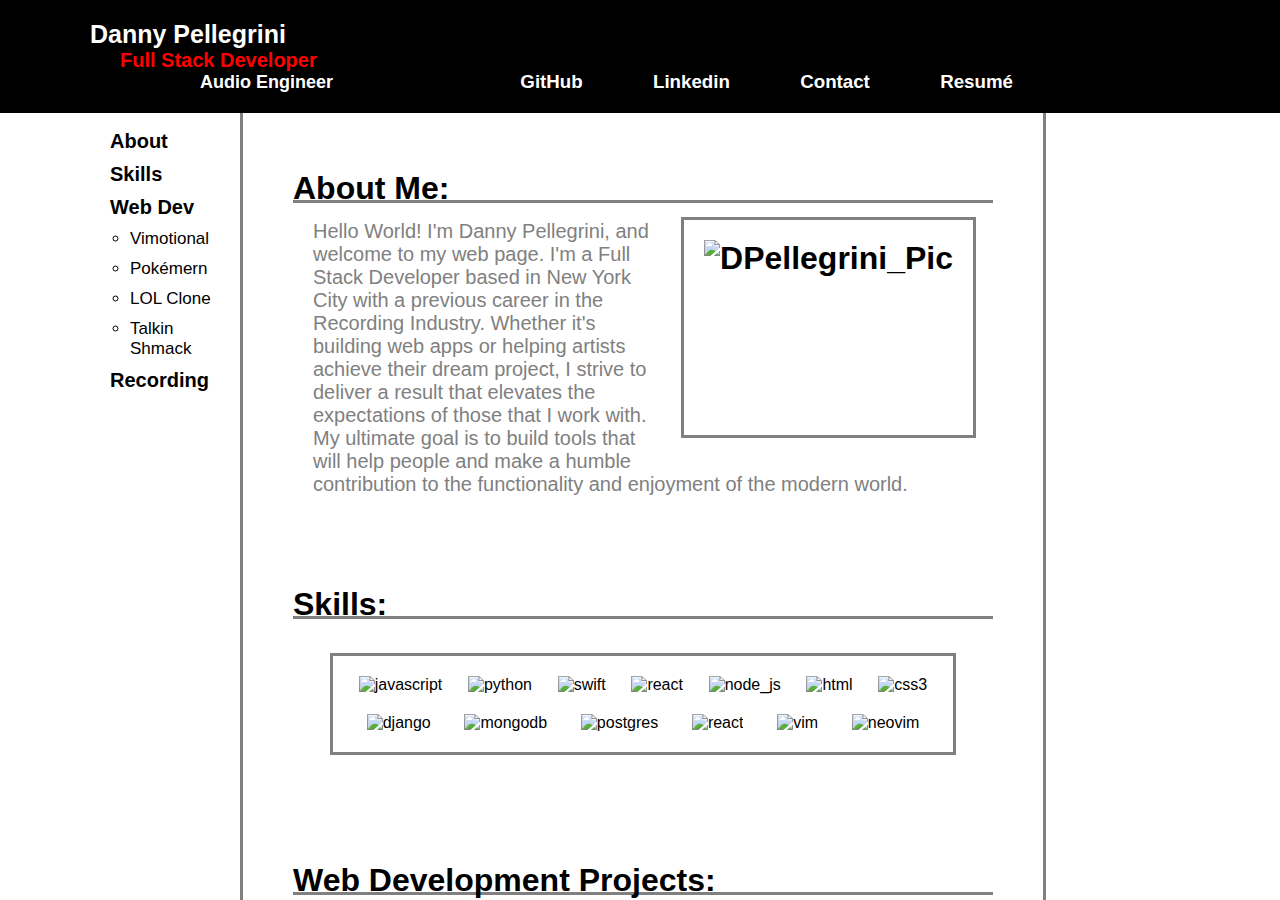
==== lib/index.html @ faf6000f "Changed Sub Sub title to Audio Engineer" ====
<!DOCTYPE html>
<html>
  <head>
    <meta charset="utf-8">
    <title>Danny Pellegrini</title>
    <link rel="stylesheet" href="styles.css">
    <script src="script.js"></script>
  </head>
  <body>
    <header>
      <div id="header-container">
        <div id="header-title">
          <div id="header-title-text-container">
            <h1 id="header-title-name">Danny Pellegrini</h1>
            <h2 id="header-subtitle">Full Stack Developer<h2>
            <h2 id="header-sub-subtitle">Audio Engineer</h2>
          </div>
        </div>
        <div id="header-links">
          <a class="header-link" href="https://github.com/dmpellegrini" target="_blank">
            <h3>GitHub</h3>
          </a>
          <a class="header-link" href="https://www.linkedin.com/in/danny-pellegrini/" target="_blank">
            <h3>Linkedin</h3>
          </a>
          <a class="header-link" href="mailto:danny.m.pellegrini@gmail.com" target="_blank" rel="noopener noreferrer">
            <h3>Contact</h3>
          </a>
          <a class="header-link" href="assets/DPellegrini_Resume.pdf" download="DPellegrini_Resume">
            <h3>Resumé</h3>
          </a>
        </div>
      </div>
    </header>
      <nav>
        <ul id="nav-list">
          <a href="/index.html#bio-title">
            <li class="nav-list-item">About</li>
          </a>
          <a href="/index.html#skills-title">
            <li class="nav-list-item">Skills</li>
          </a>
          <li class="nav-list-item">
            <a href="/index.html#projects-title">
              Web Dev
            </a>
            <ul id="project-list">
              <a href="/index.html#vimotional">
                <li class="project-list-item">Vimotional</li>
              </a>
              <a href="/index.html#pokemern">
                <li class="project-list-item">Pokémern</li>
              </a>
              <a href="/index.html#lol">
                <li class="project-list-item">LOL Clone</li>
              </a>
              <a href="/index.html#talkin_shmack">
                <li class="project-list-item">Talkin Shmack</li>
              </a>
            </ul>
          </li>
          <a href="/index.html#audio-credits-container">
            <li class="nav-list-item">Recording</li>
          </a>
        </ul>
      </nav>
      <nav id="nav-alt">
          <a class="nav-alt-link" href="/index.html#bio-container">
            <h2 class="nav-alt-title">About</h2>
          </a>
          <a class="nav-alt-link" href="/index.html#skills-container">
            <h2 class="nav-alt-title">Skills</h2>
          </a>
          <a class="nav-alt-link" href="/index.html#projects-container">
            <h2 class="nav-alt-title">Web Dev</h2>
          </a>
          <a class="nav-alt-link" href="/index.html#audio-credits-container">
            <h2 class="nav-alt-title">Recording</h2>
          </a>
      </nav>
      <article>
        <div class="article-container" id="bio-container"> 
          <h1 class="article-title" id="bio-title">About Me:<h1>
          <img id="bio-image" src="../assets/DPellegrini_Pic.jpg" alt="DPellegrini_Pic">
          <p id="bio-text">
            Hello World! I'm Danny Pellegrini, and welcome to my web page.
            I'm a Full Stack Developer based in New York City with a previous
            career in the Recording Industry. Whether it's building web apps
            or helping artists achieve their dream project, I strive to
            deliver a result that elevates the expectations of those that I
            work with. My ultimate goal is to build tools that will help people and 
            make a humble contribution to the functionality and enjoyment 
            of the modern world.
          </p>  

        </div>
        <div class="article-container" id="skills-container">
          <h1 class="article-title" id="skills-title">Skills:</h1>
          <div id="skills-image-container">
            <a href="https://262.ecma-international.org/13.0/" target="_blank">
              <img class="skills-image" src="../assets/skills/javascript.png" alt="javascript">
            </a>
            <a href="https://python.org" target="_blank">
              <img class="skills-image" src="../assets/skills/python.png" alt="python">
            </a>
            <a href="https://www.swift.org/documentation/" target="_blank">
              <img class="skills-image" src="../assets/skills/swift.png" alt="swift">
            </a>
            <a href="https://reactjs.org/" target="_blank">
              <img class="skills-image" src="../assets/skills/react.png" alt="react">
            </a>
            <a href="https://nodejs.org/en/" target="_blank">
              <img class="skills-image" src="../assets/skills/node_js.png" alt="node_js">
            </a>
            <a href="https://html.spec.whatwg.org/multipage/" target="_blank">
              <img class="skills-image" src="../assets/skills/html.png" alt="html">
            </a>
            <a href="https://www.w3.org/Style/CSS/" target="_blank">
              <img class="skills-image" src="../assets/skills/css3.png" alt="css3">
            </a>
            <a href="https://www.djangoproject.com/" target="_blank">
              <img class="skills-image" src="../assets/skills/django.png" alt="django">
            </a>
            <a href="https://www.mongodb.com/home" target="_blank">
              <img class="skills-image" src="../assets/skills/mongodb.png" alt="mongodb">
            </a>
            <a href="https://www.postgresql.org/" target="_blank">
              <img class="skills-image" src="../assets/skills/postgres.png" alt="postgres">
            </a>
            <a href="https://expressjs.com/" target="_blank">
              <img class="skills-image" src="../assets/skills/express.png" alt="react">
            </a>
            <a href="https://www.vim.org/docs.php" target="_blank">
              <img class="skills-image" src="../assets/skills/vim.png" alt="vim">
            </a>
            <a href="https://neovim.io/doc/" target="_blank">
              <img class="skills-image" src="../assets/skills/neovim.png" alt="neovim">
            </a>
          </div>
        </div>
        <div class="article-container" id="projects-container">
          <h1 class="article-title" id="projects-title">Web Development Projects:</h1>
          <div class="project-container">
            <div class="project-title-container">
              <h3 class="project-title" id="vimotional">Vimotional</h3>
              <a href="https://github.com/dmpellegrini/vimotional" target="_blank">
                <img class="project-tech-image project-git-hub" src="../assets/social_media/git_hub.png" alt="git hub">
              </a>
              <img class="project-tech-image" src="../assets/skills/javascript.png" alt="javascript">
              <img class="project-tech-image" src="../assets/skills/html.png" alt="html">
              <img class="project-tech-image" src="../assets/skills/css3.png" alt="html">
            </div>
            <p class="project-about">
              When I first started bootcamp at General Assembly, my instructor 
              inspired me to learn VIM. The learning curve was           
              steep, so I designed a fun and simple game called "Vimotional" that would help 
              me get the VIM motions under my fingers.  
              The project was coded entirely with html css and vanilla javascript.
              Click <a href="https://github.com/dmpellegrini/vimotional">here</a> to check out the code on github. And simply click
              on the project below to visit the website.
            </p>
            <a class="project-image-container" href="https://vimotional.netlify.app/" target="_blank">
              <img class="projects-image" id="vimotional-image" src="../assets/projects/vimotional.png" alt="vimotional">
            </a>
          </div>
          <div class="project-container">
            <div class="project-title-container">
              <h3 class="project-title" id="pokemern">Pokémern</h3>
              <a href="https://github.com/dmpellegrini/pokemon-react" target="_blank">
                <img class="project-tech-image project-git-hub" src="../assets/social_media/git_hub.png" alt="git hub">
              </a>
              <img class="project-tech-image" src="../assets/skills/mongodb.png" alt="html">
              <img class="project-tech-image" src="../assets/skills/express.png" alt="html">
              <img class="project-tech-image" src="../assets/skills/react.png" alt="html">
              <img class="project-tech-image" src="../assets/skills/node_js.png" alt="html">
            </div>
            <p class="project-about">
              As a long time fan of the Pokémon series growing up, I took the opportunity to utilize data from 
              the robust <a href="https://pokeapi.co/">Pokéapi</a> restfull API. The API is a plethora of information
              but was overbuilt for the purposes of the app I was trying to create. So I cherry picked the data I needed
              from the disparate endpoints of the Pokéapi and seeded a custom Mongodb database.  Then I built a custom API utilizing
              express to feed my front end app with the relevent data it needed. Finally with all the data in place, I utilized
              React in order to pull and display data from my custom Pokemon API.
              Click <a href="https://github.com/dmpellegrini/pokemon-react">here</a> to check out the code on github. And simply click
              on the project below to visit the website.
            </p>
            <a class="project-image-container" href="https://pokemern.netlify.app/" target="_blank">
              <img class="projects-image" id="pokemern-image" src="../assets/projects/pokemern.png" alt="pokemern">
            </a>
          </div>
          <div class="project-container">
            <div class="project-title-container">
              <h3 class="project-title" id="lol">League Of Legends Clone</h3>
              <a href="https://github.com/durlinlin/Legendary-Slayers-FE" target="_blank">
                <img class="project-tech-image project-git-hub" src="../assets/social_media/git_hub.png" alt="git hub">
              </a>
              <img class="project-tech-image" src="../assets/skills/mongodb.png" alt="html">
              <img class="project-tech-image" src="../assets/skills/express.png" alt="html">
              <img class="project-tech-image" src="../assets/skills/react.png" alt="html">
              <img class="project-tech-image" src="../assets/skills/node_js.png" alt="html">
            </div>
            <p class="project-about">
              For our my first group project at General Assembly, our team made a League Of Legends
              info site that closely mimicked the 
              <a href="https://www.leagueoflegends.com/en-us/">League Of Legends Official Website</a>.
              On this project, the backend was built not only to provide data, but also user authentication 
              and the ability for those users to update their own profiles.
              You can find the root endpoint of the project's back end API
              <a href="https://legendary-slayers-be-production.up.railway.app/">here</a> and it's documentation
              <a href="https://github.com/dmpellegrini/Legendary-Slayers-BE">here</a>. Click
              <a href="https://github.com/durlinlin/Legendary-Slayers-FE">here</a> to check out the code on
              github, or just click the project image below to check out the website.
            </p>
            <a class="project-image-container" href="https://legendsofleague.netlify.app/" target="_blank">
              <img class="projects-image" id="lol-image" src="../assets/projects/league_of_legends.png" alt="league_of_legends">
            </a>
          </div>
          <div class="project-container">
            <div class="project-title-container">
              <h3 class="project-title" id="talkin_shmack">Talkin Shmack</h3>
              <a href="https://github.com/SEI-Buffleheads/talkin-smack-fe" target="_blank">
                <img class="project-tech-image project-git-hub" src="../assets/social_media/git_hub.png" alt="git hub">
              </a>
              <img class="project-tech-image" src="../assets/skills/postgres.png" alt="html">
              <img class="project-tech-image" src="../assets/skills/django.png" alt="html">
              <img class="project-tech-image" src="../assets/skills/python.png" alt="html">
              <img class="project-tech-image" src="../assets/skills/react.png" alt="html">
              <img class="project-tech-image" src="../assets/skills/node_js.png" alt="html">
            </div>
            <p class="project-about">
              For my final group project for General Assembly, our team was asked to make a twitter inspired
              social media app. For this project, we utilized django, postgres and react in order to make 
              a functioning Twitter style website where people could Talk Shmack. The trickiest part of this
              build was implementing truely secure authentication in which no passwords were leaked.
              Click <a href="https://github.com/SEI-Buffleheads/talkin-smack-fe">here</a> 
              to check out the code on github, or just click the project image below to check out 
              the website.
            </p>
            <a class="project-image-container" href="https://genuine-marshmallow-56fd7d.netlify.app/home" target="_blank">
              <img class="projects-image" id="talkin-shmack-image" src="../assets/projects/talkin_shmack.png" alt="talkin_shmack">
            </a>
          </div>
        </div>
        <div class="article-container" id="audio-credits-container">
          <h1 class="article-title" id="audio-credits-title">Audio Engineering Credits:</h1>
          <div id="audio-image-container">
            <a href="https://open.spotify.com/album/32XQ51OITWIlkwB0esqbwd" target="_blank">
              <img class="album" src="assets/audio/Chace_Rice_Lambs_And_Lions.jpg" alt="Chase Rice, Lambs and Lions">
            </a>
            <a href="https://open.spotify.com/album/5RvSeWeeZHU1blLJqcOgnu" target="_blank">
              <img class="album" src="assets/audio/Picture_This_Picture_This.jpg" alt="Picture This, Picture This">
            </a>
            <a href="https://open.spotify.com/album/6vI7mKEI8WNgprNEp3jPHE" target="_blank">
              <img class="album" src="assets/audio/Current_Swell_When_To_Talk_And_When_To_Listen.jpg"
              alt="Current Swell, When To Talk and When To Listen">
            </a>
            <a href="https://open.spotify.com/album/48weSvWTs8IQAaUUl3Db8r" target="_blank">
              <img class="album" src="assets/audio/You_Me_At_Six_Night_People.jpg" alt="You Me At Six, Night People">
            </a>
            <a href="https://open.spotify.com/album/5L1fa5sInW8EeKIXAGycMD" target="_blank">
              <img class="album" src="assets/audio/Shania_Twain_Now.jpg" alt="Shania Twain, Now">
            </a>
            <a href="https://open.spotify.com/album/6BAzcgkB2bgfk3GFInrxXX" target="_blank">
            <img class="album" src="assets/audio/Guthrie_Brown_Natural.jpg" alt="Guthrie Brown, Natural">
            </a>
            <a href="https://open.spotify.com/album/6rGiUaNoDwsLSdx0NpLkh4" target="_blank">
            <img class="album" src="assets/audio/Rich_O'Toole_American_Kid.jpg" alt="Rich O'Toole American Kid">
            </a>
            <a href="https://open.spotify.com/album/1JaCRg0kiQCxm2jxIby648" target="_blank">
            <img class="album" src="assets/audio/City_and_Colour_A_Pill_for_Loneliness.jpg" alt="City and Colour, A Pill For Lonliness">
            </a>
            <a href="https://open.spotify.com/album/3ocRUj5Pl9VPEuLmkKqjlY" target="_blank">
            <img class="album" src="assets/audio/Ben_Rogers_Wildfire.jpg" alt="Ben Rogers Wildfire">
            </a>
            <a href="https://open.spotify.com/album/6Fptz4SGDZNLDIlOyUc4Vz" target="_blank">
            <img class="album" src="assets/audio/Parachute_Parachute.jpg" alt="Parachute, Parachute">
            </a>
            <a href="https://open.spotify.com/album/7mueFpE0ElhVLHaxQDtuOB" target="_blank">
            <img class="album" src="assets/audio/Only_Smith_And_Burrows_Is_Good_Enough.jpg"
              alt="Smith and Burrows, Only Smith and Burrows Is Good Enough">
            </a>
            <a href="https://open.spotify.com/album/0Fd7lAswVaHhPDJmvuTVbu" target="_blank">
            <img class="album" src="assets/audio/Chris_Daughtry_Cage_To_Rattle.jpg" alt="Chris Daughtry, Cage To Rattle">
            </a>
            <a href="https://open.spotify.com/album/5OMkVPpMVwEYpyiSe03zW0" target="_blank">
            <img class="album" src="assets/audio/Guthrie_Brown_Keeping_On.jpg" alt="Guthrie Brown, Keeping On">
            </a>
            <a href="https://open.spotify.com/album/5zk8tuFdjyqlNxg8RWyA3b" target="_blank">
            <img class="album" src="assets/audio/Ford_Turrell_Days_Go_By.jpg" alt="Ford Turrel, Days Go By">
            </a>
            <a href="https://open.spotify.com/album/7ahctQBwcSxDdP0fRAPo2p" target="_blank">
            <img class="album" src="assets/audio/Niall_Horan_Flicker.jpg" alt="Niall Horan, Flicker">
            </a>
          </div>
        </div>  
      </article>
      <aside>
      </aside>
    <footer>
      <a href="https://github.com/dmpellegrini" target="_blank">
        <img class="social-media-logos" src="../assets/social_media/git_hub.png" alt="git hub">
      </a>
      <a href="https://www.linkedin.com/in/danny-pellegrini/" target="_blank">
        <img class="social-media-logos" src="../assets/social_media/linkedin_abbreviation.png" alt="linkedin">
      </a>
      <a href="mailto:danny.m.pellegrini@gmail.com" target="_blank" rel="noopener noreferrer">
        <img class="social-media-logos" id="gmail-logo" src="../assets/social_media/gmail.png" alt="gmail">
      </a>
    </footer>
  </body>
</html>
---- lib/styles.css ----
/* * { */
  /* outline: solid red; */
/* } */

html {
  outline: none;
}

h1, h2, h3, h4, h5 {
  margin: 0;
}

a {
  text-decoration: none;
  color: black;
  transition: .5s;
}

a:hover {
  color: red;
}

body {
  font-family: sans-serif;
  height: 100vh;
  width: 100vw;
  max-width: 1200px;
  margin: 0 auto;
  display: grid;
  grid-template-columns: 200px 1fr 200px;
  grid-template-rows: 100px 1fr;
}

header {
  color: white;
  background-color: black;
  grid-column: 1 / span 3;
  grid-row: 1;
  position: absolute;
  top: 0;
  right: 0;
  left: 0;
  display: flex;
  justify-content: center;
}

#header-container {
  display: grid;
  grid-template-columns: 3fr 5fr 1fr;
  max-width: 1300px;
}

#header-title {
  grid-column: 1;
  display: flex;
  flex-direction: column;
  align-items: center;
  justify-content: center;
  margin: 20px;
}

#header-title-name {
  font-size: 25px;

}

#header-title-text-container {
  min-width: 340px;
}

#header-subtitle {
  font-size: 20px;
  padding-left: 30px;
  color: red;
}

#header-sub-subtitle {
  padding-left: 110px;
  font-size: 18px;
}

#header-links {
  grid-column: 2;
  display: flex;
  justify-content: space-evenly;
  align-items: center;
  min-width: 550px;
  padding-top: 50px;
}

.header-link {
  color: white;
}

nav {
  grid-column: 1;
  grid-row: 2;
  padding-top: 20px;
  padding-left: 50px;
}

#nav-alt {
  display: none;
}

#nav-list {
  list-style: none;
  margin: 0px;
  padding-left: 10px;
}

.nav-list-item {
  margin: 10px; 
  font-size: 20px;
  font-weight: bold;
  color: black;
  transition: .5s;
}

.nav-list-item:hover {
  color: red;
  border-right: solid red 3px;
}

#project-list {
  padding-left: 10px;
}

.project-list-item {
  margin: 10px;
  padding: 0px;
  font-size: 17px;
  font-weight: normal;
  color: black;
  transition: .5s;
}

.project-list-item:hover {
  color: red;
  border-right: solid black;
}

article {
  background-color: white;
  grid-column: 2;
  grid-row: 2;
  overflow: auto;
  border-left: solid grey;
  border-right: solid grey;
  min-width: 800px;
}

.article-container {
  display: grid; 
  grid-template-rows: 50px 3fr;
  margin: 50px;
}

.article-title {
  border-bottom: solid grey;
  padding-bottom: 30px;
}

#bio-title {
  padding-top: 20px;
  grid-row: 1;
}

#bio-image {
  padding: 20px;
  outline: solid grey;
  height: 175px;
  float: right;
  margin: 20px;
}

#bio-text {
  grid-row: 2;
  color: grey;
  padding: 20px;
  margin: 0;
  font-size: 20px;
  font-weight: normal;
}

#skills-title {
  padding-top: 20px;
  margin: 0;
}

#skills-image-container {
  outline: solid grey;
  display:  flex;
  flex-wrap: wrap;
  justify-content: space-evenly;
  padding: 20px;
  margin: 40px;
  row-gap: 20px;
  column-gap: 20px;
}

.skills-image {
  height: 75px;
  max-width: fit-content;
  transition: .25s;
}

.skills-image:hover {
  height: 80px;
}

#projects-title {
  padding-top: 20px;
}

.project-container {
  display: grid;
  grid-template-rows: 25px 1fr 3fr;
  margin-top: 20px;
}

.project-title-container {
  display: flex;
  justify-content: flex-start;
  align-items: flex-end;
  column-gap: 20px;
}

.project-title {
  grid-row: 1;
  color: black;
  padding-top: 10px;
}

.project-tech-image {
  grid-row: 1;
  height: 25px;
  max-width: fit-content;
}

.project-about {
  grid-row: 2;
  margin: 20px;
  color: grey;

}

.project-image-container {
  outline: solid grey;
  grid-row: 3;
  display: flex;
  justify-content: center;
  align-items: center;
  margin: 20px;
}

.projects-image {
  height: 350px;
  max-width: fit-content;
  transition: .5s;
}

.projects-image:hover {
  height: 360px;
}

#vimotional-image {
  padding: 50px;
}

#lol-image {
  padding-top: 60px;
}

#talkin-shmack-image {
  padding: 50px;
}

#audio-credits-title {
  margin-top: 20px;
}

#audio-image-container{
  outline: solid grey;
  display: flex;
  flex-wrap: wrap;
  justify-content: center;
  row-gap: 20px;
  column-gap: 20px;
  margin: 20px;
  padding-top: 20px;
  padding-bottom: 20px;
}

.album {
  height: 200px;
  width: 200px;
  transition: .25s;
} 

.album:hover {
  height: 205px;
  width: 205px;
}


aside {
  grid-column: 3;
  grid-row: 2;
}

footer {
  color: white;
  background-color: grey;
  grid-row: 3 ;
  grid-column: 1 / span 3;
  display: none;
  justify-content: center;
  align-items: center;
  gap: 100px;
  padding: 25px;
  position: absolute;
  bottom: 0;
  right: 0;
  left: 0;
}

.social-media-logos {
  height: 50px;
  max-width: 100%;
  margin: 0;
}

#gmail-logo {
  height: 40px;

}

@media screen and (max-width: 1000px) {
  * {
    transition: none;
  }
  
  body {
    height: 100%;
    width: 100%;
    grid-template-columns: 1fr;
    grid-template-rows: 100px 1fr 100px;
    margin: 0;
  }

  header {
    grid-row: 1;
    grid-column: 1;
    display: flex;
    flex-direction: column;
    position: sticky;
  } 

  #header-links {
    font-size: 20px;
  }

  article {
    grid-row: 2; 
    grid-column: 1;
    border: none;
  } 

  .article-container {
    scroll-margin-top: 100px;
  }

  nav {
    display: none;
  } 

  aside {
    display: none;
  } 

  #nav-alt {
    display: flex;
    justify-content: space-evenly;
    align-items: center;
    grid-row: 3;
    background-color: white;
    border-top: solid grey;
    position: sticky;
    bottom: 0;
  }

  .nav-alt-title {
    font-size: 30px;
  }

  .article-title {
    border-bottom: solid grey;
    padding-bottom: 30px;
  }

  .projects-image {
    transition: none;
  }

  .projects-image:hover {
    height: 350px;
  }

  footer {
    display: none;
    grid-row: 4; 
    grid-column: 1;
    position: sticky;
    bottom: 0;
  } 
}
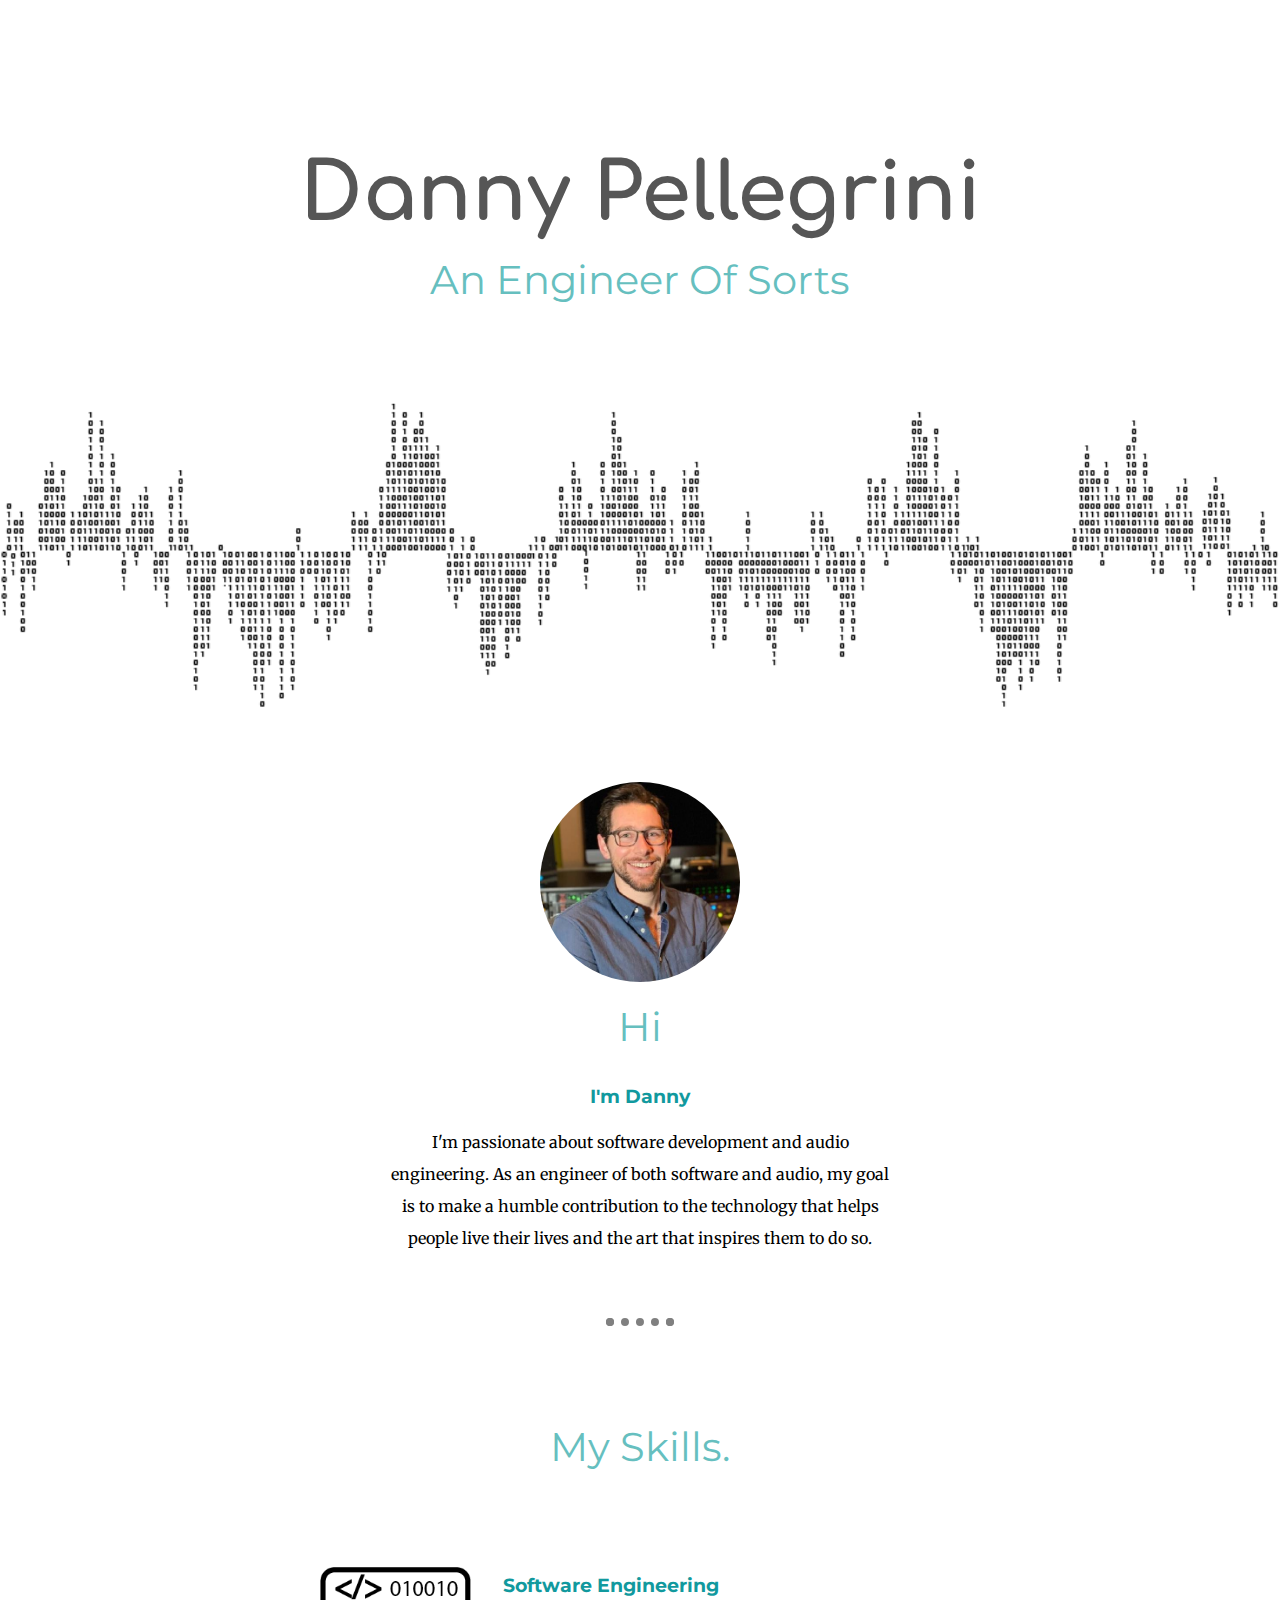
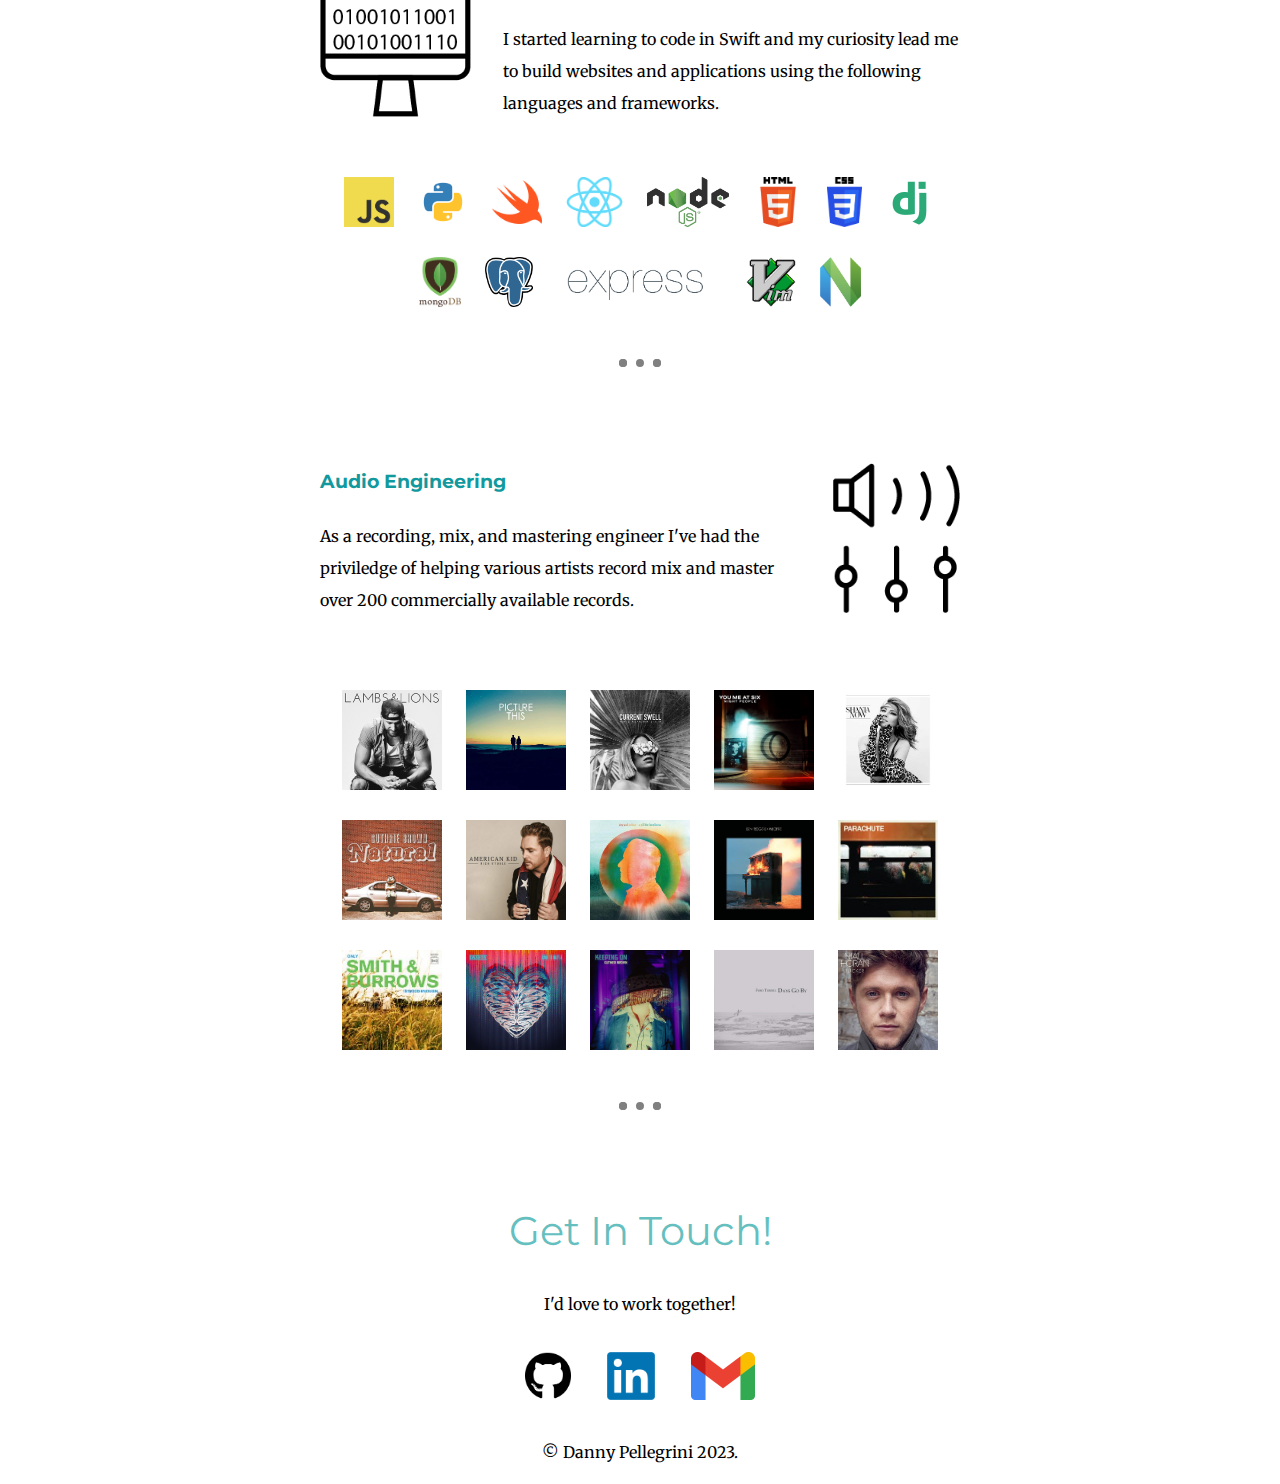
==== commit c2fc913c: "Completely Overhauled Website and archived old one" ====
--- a/lib/index.html
+++ b/lib/index.html
@@ -1,312 +1,158 @@
 <!DOCTYPE html>
-<html>
-  <head>
-    <meta charset="utf-8">
-    <title>Danny Pellegrini</title>
-    <link rel="stylesheet" href="styles.css">
-    <script src="script.js"></script>
-  </head>
-  <body>
-    <header>
-      <div id="header-container">
-        <div id="header-title">
-          <div id="header-title-text-container">
-            <h1 id="header-title-name">Danny Pellegrini</h1>
-            <h2 id="header-subtitle">Full Stack Developer<h2>
-            <h2 id="header-sub-subtitle">Audio Engineer</h2>
-          </div>
-        </div>
-        <div id="header-links">
-          <a class="header-link" href="https://github.com/dmpellegrini" target="_blank">
-            <h3>GitHub</h3>
+<html lang="en">
+<head>
+  <meta charset="UTF-8">
+  <title>Danny Pellegrini Engineering</title>
+  <link rel="stylesheet" href="css/styles.css">
+  <link rel="icon" href="images/favicon.ico">
+  <link rel="preconnect" href="https://fonts.googleapis.com">
+  <link rel="preconnect" href="https://fonts.gstatic.com" crossorigin>
+  <link href="https://fonts.googleapis.com/css2?family=Comfortaa&family=Libre+Baskerville&family=Merriweather&family=Montserrat&family=Noto+Serif&family=Orbitron&family=Roboto+Mono:wght@200;400&display=swap" rel="stylesheet">
+</head>
+<body>
+  <div class="top-container">
+    <!-- <img class="top-cloud" src="images/cloud.png" alt="cloud image"> -->
+    <h1>Danny Pellegrini</h1>
+    <h2>An Engineer Of Sorts<h2>
+    <!-- <img class="bottom-cloud" src="images/cloud.png" alt="cloud image"> -->
+    <img id="binary-soundwave" src="images/binary-soundwave.png" alt="binary-sound-wave">
+  </div>
+  <div class="middle-container">
+    <div class="profile">
+      <img id="profile-pic" src="images/DPellegrini_Pic.jpg" alt="">
+      <h2>Hi</h2>
+      <h3>I'm Danny</h3>
+      <p class="bio-text">I'm passionate about software development and audio engineering.
+      As an engineer of both software and audio, my goal is to make a humble contribution
+      to the technology that helps people live their lives and the art that inspires them to do so.</p>
+    </div>
+    <hr>
+    <div class="skills">
+      <h2>My Skills.</h2>
+      <div class="skill-row">
+        <img id="dev-icon" src="images/icons/software_development.png" alt="dev-icon">
+        <h3>Software Engineering</h3>
+        <p>I started learning to code in Swift and my curiosity lead me to build websites and 
+          applications using the following languages and frameworks.
+        </p>
+        <div id="skills-image-container">
+          <a href="https://262.ecma-international.org/13.0/" target="_blank">
+            <img class="skills-image" src="images/skills/javascript.png" alt="javascript">
           </a>
-          <a class="header-link" href="https://www.linkedin.com/in/danny-pellegrini/" target="_blank">
-            <h3>Linkedin</h3>
+          <a href="https://python.org" target="_blank">
+            <img class="skills-image" src="images/skills/python.png" alt="python">
           </a>
-          <a class="header-link" href="mailto:danny.m.pellegrini@gmail.com" target="_blank" rel="noopener noreferrer">
-            <h3>Contact</h3>
+          <a href="https://www.swift.org/documentation/" target="_blank">
+            <img class="skills-image" src="images/skills/swift.png" alt="swift">
           </a>
-          <a class="header-link" href="assets/DPellegrini_Resume.pdf" download="DPellegrini_Resume">
-            <h3>Resumé</h3>
+          <a href="https://reactjs.org/" target="_blank">
+            <img class="skills-image" src="images/skills/react.png" alt="react">
+          </a>
+          <a href="https://nodejs.org/en/" target="_blank">
+            <img class="skills-image" src="images/skills/node_js.png" alt="node_js">
+          </a>
+          <a href="https://html.spec.whatwg.org/multipage/" target="_blank">
+            <img class="skills-image" src="images/skills/html.png" alt="html">
+          </a>
+          <a href="https://www.w3.org/Style/CSS/" target="_blank">
+            <img class="skills-image" src="images/skills/css3.png" alt="css3">
+          </a>
+          <a href="https://www.djangoproject.com/" target="_blank">
+            <img class="skills-image" src="images/skills/django.png" alt="django">
+          </a>
+          <a href="https://www.mongodb.com/home" target="_blank">
+            <img class="skills-image" src="images/skills/mongodb.png" alt="mongodb">
+          </a>
+          <a href="https://www.postgresql.org/" target="_blank">
+            <img class="skills-image" src="images/skills/postgres.png" alt="postgres">
+          </a>
+          <a href="https://expressjs.com/" target="_blank">
+            <img class="skills-image" src="images/skills/express.png" alt="react">
+          </a>
+          <a href="https://www.vim.org/docs.php" target="_blank">
+            <img class="skills-image" src="images/skills/vim.png" alt="vim">
+          </a>
+          <a href="https://neovim.io/doc/" target="_blank">
+            <img class="skills-image" src="images/skills/neovim.png" alt="neovim">
           </a>
         </div>
+        <hr>
       </div>
-    </header>
-      <nav>
-        <ul id="nav-list">
-          <a href="/index.html#bio-title">
-            <li class="nav-list-item">About</li>
+      <div class="skill-row">
+        <img id="audio-icon" src="images/icons/audio_engineering.png" alt="audio_engineering">
+        <h3>Audio Engineering</h3>
+        <p>As a recording, mix, and mastering engineer I've had the priviledge of helping
+          various artists record mix and master over 200 commercially available records.
+        </p>
+        <div id="audio-image-container">
+          <a href="https://open.spotify.com/album/32XQ51OITWIlkwB0esqbwd" target="_blank">
+            <img class="album" src="images/audio/Chace_Rice_Lambs_And_Lions.jpg" alt="Chase Rice, Lambs and Lions">
           </a>
-          <a href="/index.html#skills-title">
-            <li class="nav-list-item">Skills</li>
+          <a href="https://open.spotify.com/album/5RvSeWeeZHU1blLJqcOgnu" target="_blank">
+            <img class="album" src="images/audio/Picture_This_Picture_This.jpg" alt="Picture This, Picture This">
           </a>
-          <li class="nav-list-item">
-            <a href="/index.html#projects-title">
-              Web Dev
-            </a>
-            <ul id="project-list">
-              <a href="/index.html#vimotional">
-                <li class="project-list-item">Vimotional</li>
-              </a>
-              <a href="/index.html#pokemern">
-                <li class="project-list-item">Pokémern</li>
-              </a>
-              <a href="/index.html#lol">
-                <li class="project-list-item">LOL Clone</li>
-              </a>
-              <a href="/index.html#talkin_shmack">
-                <li class="project-list-item">Talkin Shmack</li>
-              </a>
-            </ul>
-          </li>
-          <a href="/index.html#audio-credits-container">
-            <li class="nav-list-item">Recording</li>
+          <a href="https://open.spotify.com/album/6vI7mKEI8WNgprNEp3jPHE" target="_blank">
+            <img class="album" src="images/audio/Current_Swell_When_To_Talk_And_When_To_Listen.jpg"
+            alt="Current Swell, When To Talk and When To Listen">
           </a>
-        </ul>
-      </nav>
-      <nav id="nav-alt">
-          <a class="nav-alt-link" href="/index.html#bio-container">
-            <h2 class="nav-alt-title">About</h2>
+          <a href="https://open.spotify.com/album/48weSvWTs8IQAaUUl3Db8r" target="_blank">
+            <img class="album" src="images/audio/You_Me_At_Six_Night_People.jpg" alt="You Me At Six, Night People">
           </a>
-          <a class="nav-alt-link" href="/index.html#skills-container">
-            <h2 class="nav-alt-title">Skills</h2>
+          <a href="https://open.spotify.com/album/5L1fa5sInW8EeKIXAGycMD" target="_blank">
+            <img class="album" src="images/audio/Shania_Twain_Now.jpg" alt="Shania Twain, Now">
           </a>
-          <a class="nav-alt-link" href="/index.html#projects-container">
-            <h2 class="nav-alt-title">Web Dev</h2>
+          <a href="https://open.spotify.com/album/6BAzcgkB2bgfk3GFInrxXX" target="_blank">
+          <img class="album" src="images/audio/Guthrie_Brown_Natural.jpg" alt="Guthrie Brown, Natural">
           </a>
-          <a class="nav-alt-link" href="/index.html#audio-credits-container">
-            <h2 class="nav-alt-title">Recording</h2>
+          <a href="https://open.spotify.com/album/6rGiUaNoDwsLSdx0NpLkh4" target="_blank">
+          <img class="album" src="images/audio/Rich_O'Toole_American_Kid.jpg" alt="Rich O'Toole American Kid">
           </a>
-      </nav>
-      <article>
-        <div class="article-container" id="bio-container"> 
-          <h1 class="article-title" id="bio-title">About Me:<h1>
-          <img id="bio-image" src="../assets/DPellegrini_Pic.jpg" alt="DPellegrini_Pic">
-          <p id="bio-text">
-            Hello World! I'm Danny Pellegrini, and welcome to my web page.
-            I'm a Full Stack Developer based in New York City with a previous
-            career in the Recording Industry. Whether it's building web apps
-            or helping artists achieve their dream project, I strive to
-            deliver a result that elevates the expectations of those that I
-            work with. My ultimate goal is to build tools that will help people and 
-            make a humble contribution to the functionality and enjoyment 
-            of the modern world.
-          </p>  
+          <a href="https://open.spotify.com/album/1JaCRg0kiQCxm2jxIby648" target="_blank">
+          <img class="album" src="images/audio/City_and_Colour_A_Pill_for_Loneliness.jpg" alt="City and Colour, A Pill For Lonliness">
+          </a>
+          <a href="https://open.spotify.com/album/3ocRUj5Pl9VPEuLmkKqjlY" target="_blank">
+          <img class="album" src="images/audio/Ben_Rogers_Wildfire.jpg" alt="Ben Rogers Wildfire">
+          </a>
+          <a href="https://open.spotify.com/album/6Fptz4SGDZNLDIlOyUc4Vz" target="_blank">
+          <img class="album" src="images/audio/Parachute_Parachute.jpg" alt="Parachute, Parachute">
+          </a>
+          <a href="https://open.spotify.com/album/7mueFpE0ElhVLHaxQDtuOB" target="_blank">
+          <img class="album" src="images/audio/Only_Smith_And_Burrows_Is_Good_Enough.jpg"
+            alt="Smith and Burrows, Only Smith and Burrows Is Good Enough">
+          </a>
+          <a href="https://open.spotify.com/album/0Fd7lAswVaHhPDJmvuTVbu" target="_blank">
+          <img class="album" src="images/audio/Chris_Daughtry_Cage_To_Rattle.jpg" alt="Chris Daughtry, Cage To Rattle">
+          </a>
+          <a href="https://open.spotify.com/album/5OMkVPpMVwEYpyiSe03zW0" target="_blank">
+          <img class="album" src="images/audio/Guthrie_Brown_Keeping_On.jpg" alt="Guthrie Brown, Keeping On">
+          </a>
+          <a href="https://open.spotify.com/album/5zk8tuFdjyqlNxg8RWyA3b" target="_blank">
+          <img class="album" src="images/audio/Ford_Turrell_Days_Go_By.jpg" alt="Ford Turrel, Days Go By">
+          </a>
+          <a href="https://open.spotify.com/album/7ahctQBwcSxDdP0fRAPo2p" target="_blank">
+          <img class="album" src="images/audio/Niall_Horan_Flicker.jpg" alt="Niall Horan, Flicker">
+          </a>
+        </div>
+        <hr>
+      </div>
+    </div>
+  </div>
+  <div class="contact-me">
+    <h2>Get In Touch!</h2>
+    <p>I'd love to work together!</p>
+  </div>
+  <div class="bottom-container">
+    <a href="https://github.com/dmpellegrini" target="_blank">
+      <img class="social-media-logos" src="images/social_media/git_hub.png" alt="git hub">
+    </a>
+    <a href="https://www.linkedin.com/in/danny-pellegrini/" target="_blank">
+      <img class="social-media-logos" src="images/social_media/linkedin_abbreviation.png" alt="linkedin">
+    </a>
+    <a href="mailto:danny.m.pellegrini@gmail.com" target="_blank" rel="noopener noreferrer">
+      <img class="social-media-logos" id="gmail-logo" src="images/social_media/gmail.png" alt="gmail">
+    </a>
+    <p>© Danny Pellegrini 2023.</p>
+  </div>
+</body>
 
-        </div>
-        <div class="article-container" id="skills-container">
-          <h1 class="article-title" id="skills-title">Skills:</h1>
-          <div id="skills-image-container">
-            <a href="https://262.ecma-international.org/13.0/" target="_blank">
-              <img class="skills-image" src="../assets/skills/javascript.png" alt="javascript">
-            </a>
-            <a href="https://python.org" target="_blank">
-              <img class="skills-image" src="../assets/skills/python.png" alt="python">
-            </a>
-            <a href="https://www.swift.org/documentation/" target="_blank">
-              <img class="skills-image" src="../assets/skills/swift.png" alt="swift">
-            </a>
-            <a href="https://reactjs.org/" target="_blank">
-              <img class="skills-image" src="../assets/skills/react.png" alt="react">
-            </a>
-            <a href="https://nodejs.org/en/" target="_blank">
-              <img class="skills-image" src="../assets/skills/node_js.png" alt="node_js">
-            </a>
-            <a href="https://html.spec.whatwg.org/multipage/" target="_blank">
-              <img class="skills-image" src="../assets/skills/html.png" alt="html">
-            </a>
-            <a href="https://www.w3.org/Style/CSS/" target="_blank">
-              <img class="skills-image" src="../assets/skills/css3.png" alt="css3">
-            </a>
-            <a href="https://www.djangoproject.com/" target="_blank">
-              <img class="skills-image" src="../assets/skills/django.png" alt="django">
-            </a>
-            <a href="https://www.mongodb.com/home" target="_blank">
-              <img class="skills-image" src="../assets/skills/mongodb.png" alt="mongodb">
-            </a>
-            <a href="https://www.postgresql.org/" target="_blank">
-              <img class="skills-image" src="../assets/skills/postgres.png" alt="postgres">
-            </a>
-            <a href="https://expressjs.com/" target="_blank">
-              <img class="skills-image" src="../assets/skills/express.png" alt="react">
-            </a>
-            <a href="https://www.vim.org/docs.php" target="_blank">
-              <img class="skills-image" src="../assets/skills/vim.png" alt="vim">
-            </a>
-            <a href="https://neovim.io/doc/" target="_blank">
-              <img class="skills-image" src="../assets/skills/neovim.png" alt="neovim">
-            </a>
-          </div>
-        </div>
-        <div class="article-container" id="projects-container">
-          <h1 class="article-title" id="projects-title">Web Development Projects:</h1>
-          <div class="project-container">
-            <div class="project-title-container">
-              <h3 class="project-title" id="vimotional">Vimotional</h3>
-              <a href="https://github.com/dmpellegrini/vimotional" target="_blank">
-                <img class="project-tech-image project-git-hub" src="../assets/social_media/git_hub.png" alt="git hub">
-              </a>
-              <img class="project-tech-image" src="../assets/skills/javascript.png" alt="javascript">
-              <img class="project-tech-image" src="../assets/skills/html.png" alt="html">
-              <img class="project-tech-image" src="../assets/skills/css3.png" alt="html">
-            </div>
-            <p class="project-about">
-              When I first started bootcamp at General Assembly, my instructor 
-              inspired me to learn VIM. The learning curve was           
-              steep, so I designed a fun and simple game called "Vimotional" that would help 
-              me get the VIM motions under my fingers.  
-              The project was coded entirely with html css and vanilla javascript.
-              Click <a href="https://github.com/dmpellegrini/vimotional">here</a> to check out the code on github. And simply click
-              on the project below to visit the website.
-            </p>
-            <a class="project-image-container" href="https://vimotional.netlify.app/" target="_blank">
-              <img class="projects-image" id="vimotional-image" src="../assets/projects/vimotional.png" alt="vimotional">
-            </a>
-          </div>
-          <div class="project-container">
-            <div class="project-title-container">
-              <h3 class="project-title" id="pokemern">Pokémern</h3>
-              <a href="https://github.com/dmpellegrini/pokemon-react" target="_blank">
-                <img class="project-tech-image project-git-hub" src="../assets/social_media/git_hub.png" alt="git hub">
-              </a>
-              <img class="project-tech-image" src="../assets/skills/mongodb.png" alt="html">
-              <img class="project-tech-image" src="../assets/skills/express.png" alt="html">
-              <img class="project-tech-image" src="../assets/skills/react.png" alt="html">
-              <img class="project-tech-image" src="../assets/skills/node_js.png" alt="html">
-            </div>
-            <p class="project-about">
-              As a long time fan of the Pokémon series growing up, I took the opportunity to utilize data from 
-              the robust <a href="https://pokeapi.co/">Pokéapi</a> restfull API. The API is a plethora of information
-              but was overbuilt for the purposes of the app I was trying to create. So I cherry picked the data I needed
-              from the disparate endpoints of the Pokéapi and seeded a custom Mongodb database.  Then I built a custom API utilizing
-              express to feed my front end app with the relevent data it needed. Finally with all the data in place, I utilized
-              React in order to pull and display data from my custom Pokemon API.
-              Click <a href="https://github.com/dmpellegrini/pokemon-react">here</a> to check out the code on github. And simply click
-              on the project below to visit the website.
-            </p>
-            <a class="project-image-container" href="https://pokemern.netlify.app/" target="_blank">
-              <img class="projects-image" id="pokemern-image" src="../assets/projects/pokemern.png" alt="pokemern">
-            </a>
-          </div>
-          <div class="project-container">
-            <div class="project-title-container">
-              <h3 class="project-title" id="lol">League Of Legends Clone</h3>
-              <a href="https://github.com/durlinlin/Legendary-Slayers-FE" target="_blank">
-                <img class="project-tech-image project-git-hub" src="../assets/social_media/git_hub.png" alt="git hub">
-              </a>
-              <img class="project-tech-image" src="../assets/skills/mongodb.png" alt="html">
-              <img class="project-tech-image" src="../assets/skills/express.png" alt="html">
-              <img class="project-tech-image" src="../assets/skills/react.png" alt="html">
-              <img class="project-tech-image" src="../assets/skills/node_js.png" alt="html">
-            </div>
-            <p class="project-about">
-              For our my first group project at General Assembly, our team made a League Of Legends
-              info site that closely mimicked the 
-              <a href="https://www.leagueoflegends.com/en-us/">League Of Legends Official Website</a>.
-              On this project, the backend was built not only to provide data, but also user authentication 
-              and the ability for those users to update their own profiles.
-              You can find the root endpoint of the project's back end API
-              <a href="https://legendary-slayers-be-production.up.railway.app/">here</a> and it's documentation
-              <a href="https://github.com/dmpellegrini/Legendary-Slayers-BE">here</a>. Click
-              <a href="https://github.com/durlinlin/Legendary-Slayers-FE">here</a> to check out the code on
-              github, or just click the project image below to check out the website.
-            </p>
-            <a class="project-image-container" href="https://legendsofleague.netlify.app/" target="_blank">
-              <img class="projects-image" id="lol-image" src="../assets/projects/league_of_legends.png" alt="league_of_legends">
-            </a>
-          </div>
-          <div class="project-container">
-            <div class="project-title-container">
-              <h3 class="project-title" id="talkin_shmack">Talkin Shmack</h3>
-              <a href="https://github.com/SEI-Buffleheads/talkin-smack-fe" target="_blank">
-                <img class="project-tech-image project-git-hub" src="../assets/social_media/git_hub.png" alt="git hub">
-              </a>
-              <img class="project-tech-image" src="../assets/skills/postgres.png" alt="html">
-              <img class="project-tech-image" src="../assets/skills/django.png" alt="html">
-              <img class="project-tech-image" src="../assets/skills/python.png" alt="html">
-              <img class="project-tech-image" src="../assets/skills/react.png" alt="html">
-              <img class="project-tech-image" src="../assets/skills/node_js.png" alt="html">
-            </div>
-            <p class="project-about">
-              For my final group project for General Assembly, our team was asked to make a twitter inspired
-              social media app. For this project, we utilized django, postgres and react in order to make 
-              a functioning Twitter style website where people could Talk Shmack. The trickiest part of this
-              build was implementing truely secure authentication in which no passwords were leaked.
-              Click <a href="https://github.com/SEI-Buffleheads/talkin-smack-fe">here</a> 
-              to check out the code on github, or just click the project image below to check out 
-              the website.
-            </p>
-            <a class="project-image-container" href="https://genuine-marshmallow-56fd7d.netlify.app/home" target="_blank">
-              <img class="projects-image" id="talkin-shmack-image" src="../assets/projects/talkin_shmack.png" alt="talkin_shmack">
-            </a>
-          </div>
-        </div>
-        <div class="article-container" id="audio-credits-container">
-          <h1 class="article-title" id="audio-credits-title">Audio Engineering Credits:</h1>
-          <div id="audio-image-container">
-            <a href="https://open.spotify.com/album/32XQ51OITWIlkwB0esqbwd" target="_blank">
-              <img class="album" src="assets/audio/Chace_Rice_Lambs_And_Lions.jpg" alt="Chase Rice, Lambs and Lions">
-            </a>
-            <a href="https://open.spotify.com/album/5RvSeWeeZHU1blLJqcOgnu" target="_blank">
-              <img class="album" src="assets/audio/Picture_This_Picture_This.jpg" alt="Picture This, Picture This">
-            </a>
-            <a href="https://open.spotify.com/album/6vI7mKEI8WNgprNEp3jPHE" target="_blank">
-              <img class="album" src="assets/audio/Current_Swell_When_To_Talk_And_When_To_Listen.jpg"
-              alt="Current Swell, When To Talk and When To Listen">
-            </a>
-            <a href="https://open.spotify.com/album/48weSvWTs8IQAaUUl3Db8r" target="_blank">
-              <img class="album" src="assets/audio/You_Me_At_Six_Night_People.jpg" alt="You Me At Six, Night People">
-            </a>
-            <a href="https://open.spotify.com/album/5L1fa5sInW8EeKIXAGycMD" target="_blank">
-              <img class="album" src="assets/audio/Shania_Twain_Now.jpg" alt="Shania Twain, Now">
-            </a>
-            <a href="https://open.spotify.com/album/6BAzcgkB2bgfk3GFInrxXX" target="_blank">
-            <img class="album" src="assets/audio/Guthrie_Brown_Natural.jpg" alt="Guthrie Brown, Natural">
-            </a>
-            <a href="https://open.spotify.com/album/6rGiUaNoDwsLSdx0NpLkh4" target="_blank">
-            <img class="album" src="assets/audio/Rich_O'Toole_American_Kid.jpg" alt="Rich O'Toole American Kid">
-            </a>
-            <a href="https://open.spotify.com/album/1JaCRg0kiQCxm2jxIby648" target="_blank">
-            <img class="album" src="assets/audio/City_and_Colour_A_Pill_for_Loneliness.jpg" alt="City and Colour, A Pill For Lonliness">
-            </a>
-            <a href="https://open.spotify.com/album/3ocRUj5Pl9VPEuLmkKqjlY" target="_blank">
-            <img class="album" src="assets/audio/Ben_Rogers_Wildfire.jpg" alt="Ben Rogers Wildfire">
-            </a>
-            <a href="https://open.spotify.com/album/6Fptz4SGDZNLDIlOyUc4Vz" target="_blank">
-            <img class="album" src="assets/audio/Parachute_Parachute.jpg" alt="Parachute, Parachute">
-            </a>
-            <a href="https://open.spotify.com/album/7mueFpE0ElhVLHaxQDtuOB" target="_blank">
-            <img class="album" src="assets/audio/Only_Smith_And_Burrows_Is_Good_Enough.jpg"
-              alt="Smith and Burrows, Only Smith and Burrows Is Good Enough">
-            </a>
-            <a href="https://open.spotify.com/album/0Fd7lAswVaHhPDJmvuTVbu" target="_blank">
-            <img class="album" src="assets/audio/Chris_Daughtry_Cage_To_Rattle.jpg" alt="Chris Daughtry, Cage To Rattle">
-            </a>
-            <a href="https://open.spotify.com/album/5OMkVPpMVwEYpyiSe03zW0" target="_blank">
-            <img class="album" src="assets/audio/Guthrie_Brown_Keeping_On.jpg" alt="Guthrie Brown, Keeping On">
-            </a>
-            <a href="https://open.spotify.com/album/5zk8tuFdjyqlNxg8RWyA3b" target="_blank">
-            <img class="album" src="assets/audio/Ford_Turrell_Days_Go_By.jpg" alt="Ford Turrel, Days Go By">
-            </a>
-            <a href="https://open.spotify.com/album/7ahctQBwcSxDdP0fRAPo2p" target="_blank">
-            <img class="album" src="assets/audio/Niall_Horan_Flicker.jpg" alt="Niall Horan, Flicker">
-            </a>
-          </div>
-        </div>  
-      </article>
-      <aside>
-      </aside>
-    <footer>
-      <a href="https://github.com/dmpellegrini" target="_blank">
-        <img class="social-media-logos" src="../assets/social_media/git_hub.png" alt="git hub">
-      </a>
-      <a href="https://www.linkedin.com/in/danny-pellegrini/" target="_blank">
-        <img class="social-media-logos" src="../assets/social_media/linkedin_abbreviation.png" alt="linkedin">
-      </a>
-      <a href="mailto:danny.m.pellegrini@gmail.com" target="_blank" rel="noopener noreferrer">
-        <img class="social-media-logos" id="gmail-logo" src="../assets/social_media/gmail.png" alt="gmail">
-      </a>
-    </footer>
-  </body>
 </html>
-
--- a/lib/css/styles.css
+++ b/lib/css/styles.css
@@ -0,0 +1,134 @@
+body {
+  margin: 0;
+  text-align: center;
+  font-family: 'Merriweather','Roboto Mono','Noto Serif', 'Comfortaa', serif;
+}
+
+h1 {
+  margin: 50px auto 0 auto;
+  font-size: 5rem;
+  font-family: sans-serif;
+  color:  rgb(86, 86, 86);
+  font-family: 'Comfortaa', cursive;
+}
+
+h2 {
+  margin-top: 1rem;
+  font-size: 2.5rem;
+  font-family: 'Montserrat', sans-serif;
+  color: #66BFBF;
+  font-weight: normal;
+}
+
+h3 {
+  font-family: 'Montserrat', sans-serif;
+  color:#11999E;
+}
+
+hr {
+  padding: 0px;
+  border: dotted grey .5rem;
+  border-bottom: none;
+  width: 4%;
+  margin: 2rem auto;
+}
+
+a {
+  color:#11999E;
+  text-decoration: none;
+}
+
+p {
+  line-height: 2;
+}
+
+.top-container {
+  padding-top: 100px;
+  position: relative;
+}
+
+.bio-text {
+  width: 40%;
+  margin: auto;
+  padding-bottom: 2rem;
+}
+
+#profile-pic{
+  border-radius: 100%;
+  height: 200px;
+  width: 200px;
+}
+
+
+.middle-container {
+  margin: 4rem 0;
+}
+
+.bottom-container {
+  margin: 0;
+}
+
+.skills {
+  margin: 6rem 0;
+}
+
+.skill-row {
+  width: 50%;
+  margin:  6rem auto;
+  text-align: left;
+  line-height: 2;
+}
+
+.top-cloud {
+  position: absolute;
+  right: 300px;
+  top: 50px;
+}
+
+.bottom-cloud {
+  position: absolute;
+  left: 200px;
+  top: 300px;
+}
+
+#dev-icon {
+  float: left;
+  max-height: 150px;
+  margin-right: 2rem;
+}
+
+#skills-image-container {
+  text-align: center;
+  margin-top: 3rem;
+}
+
+#audio-icon {
+  float: right;
+  max-height: 150px;
+  margin-left: 2rem;
+}
+
+.skills-image {
+  max-height: 50px;
+  margin: 10px
+}
+
+#audio-image-container {
+  text-align: center;
+  margin-top: 4rem;
+}
+
+#binary-soundwave {
+  margin-top: 4rem;
+  width: 100%;
+}
+
+.album {
+  max-height: 100px;
+  margin: 10px
+}
+
+.social-media-logos {
+  max-height: 3rem;
+  margin: 1rem;
+}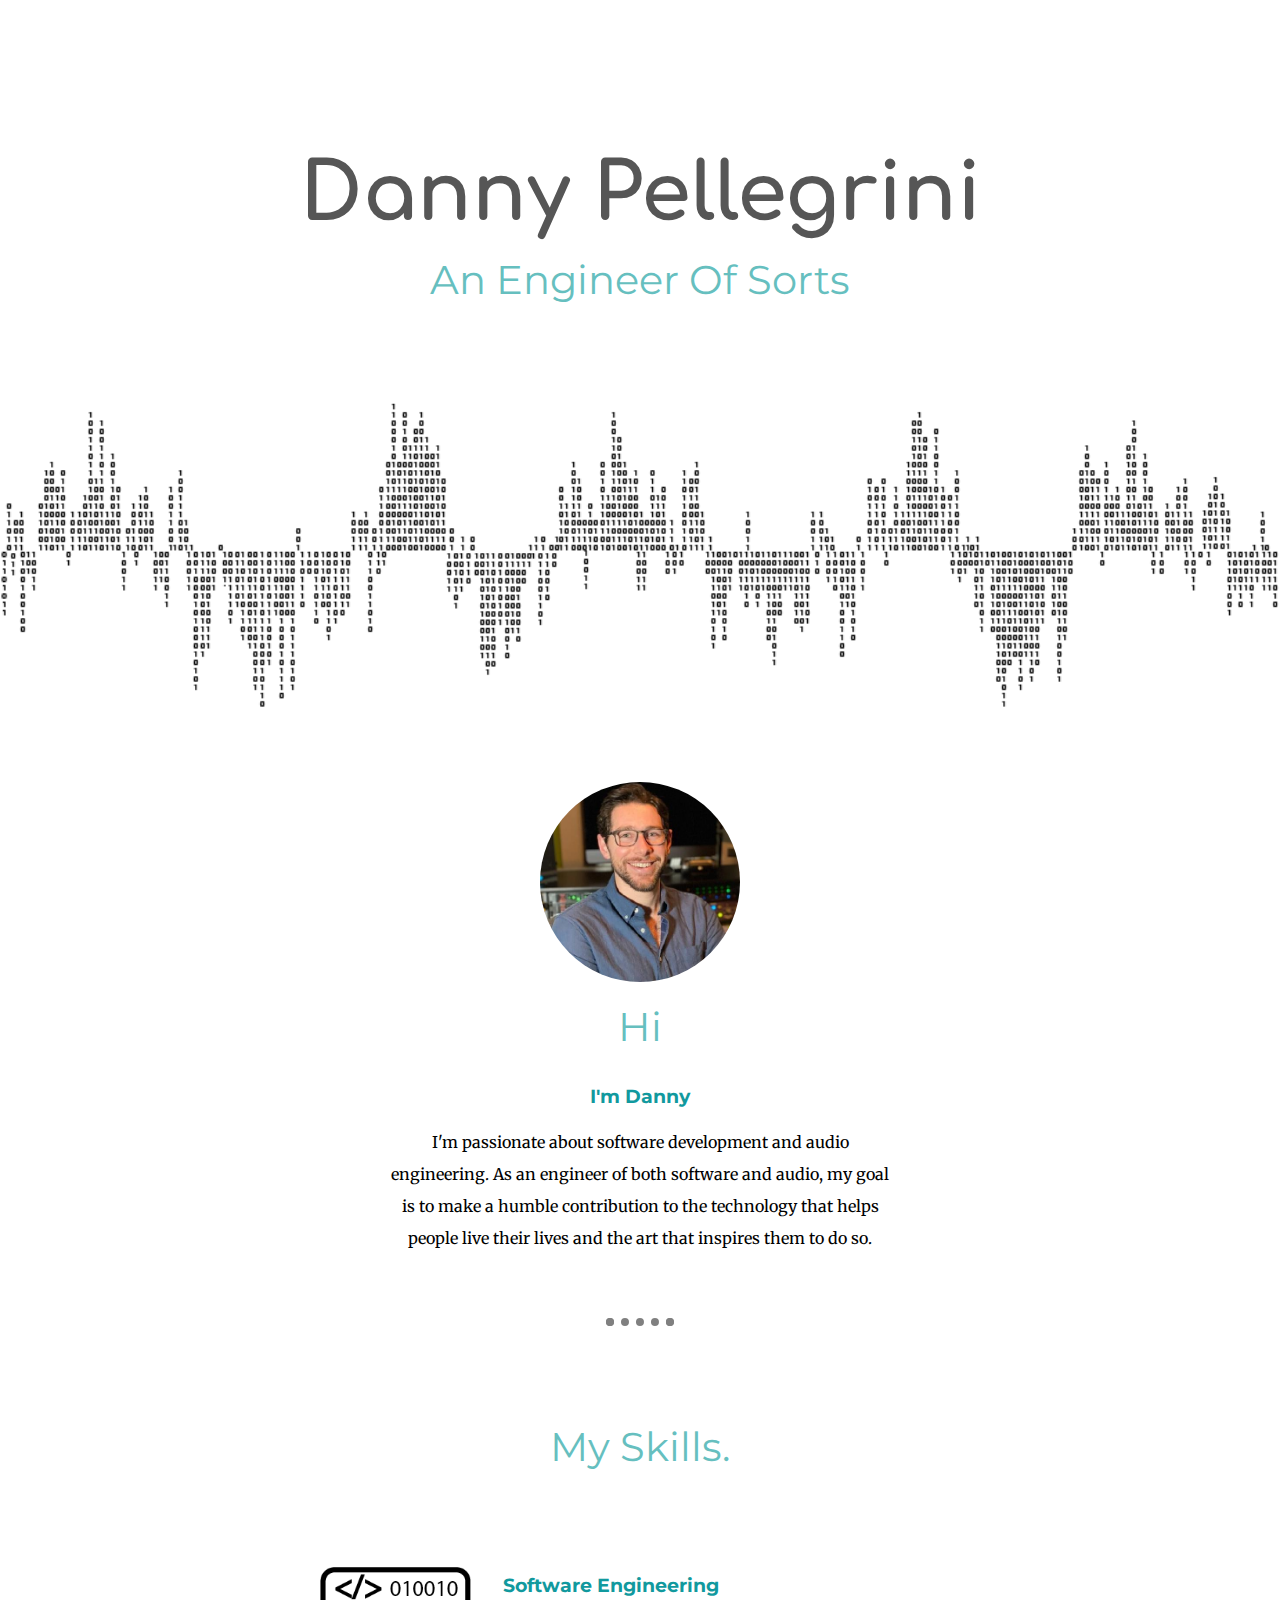
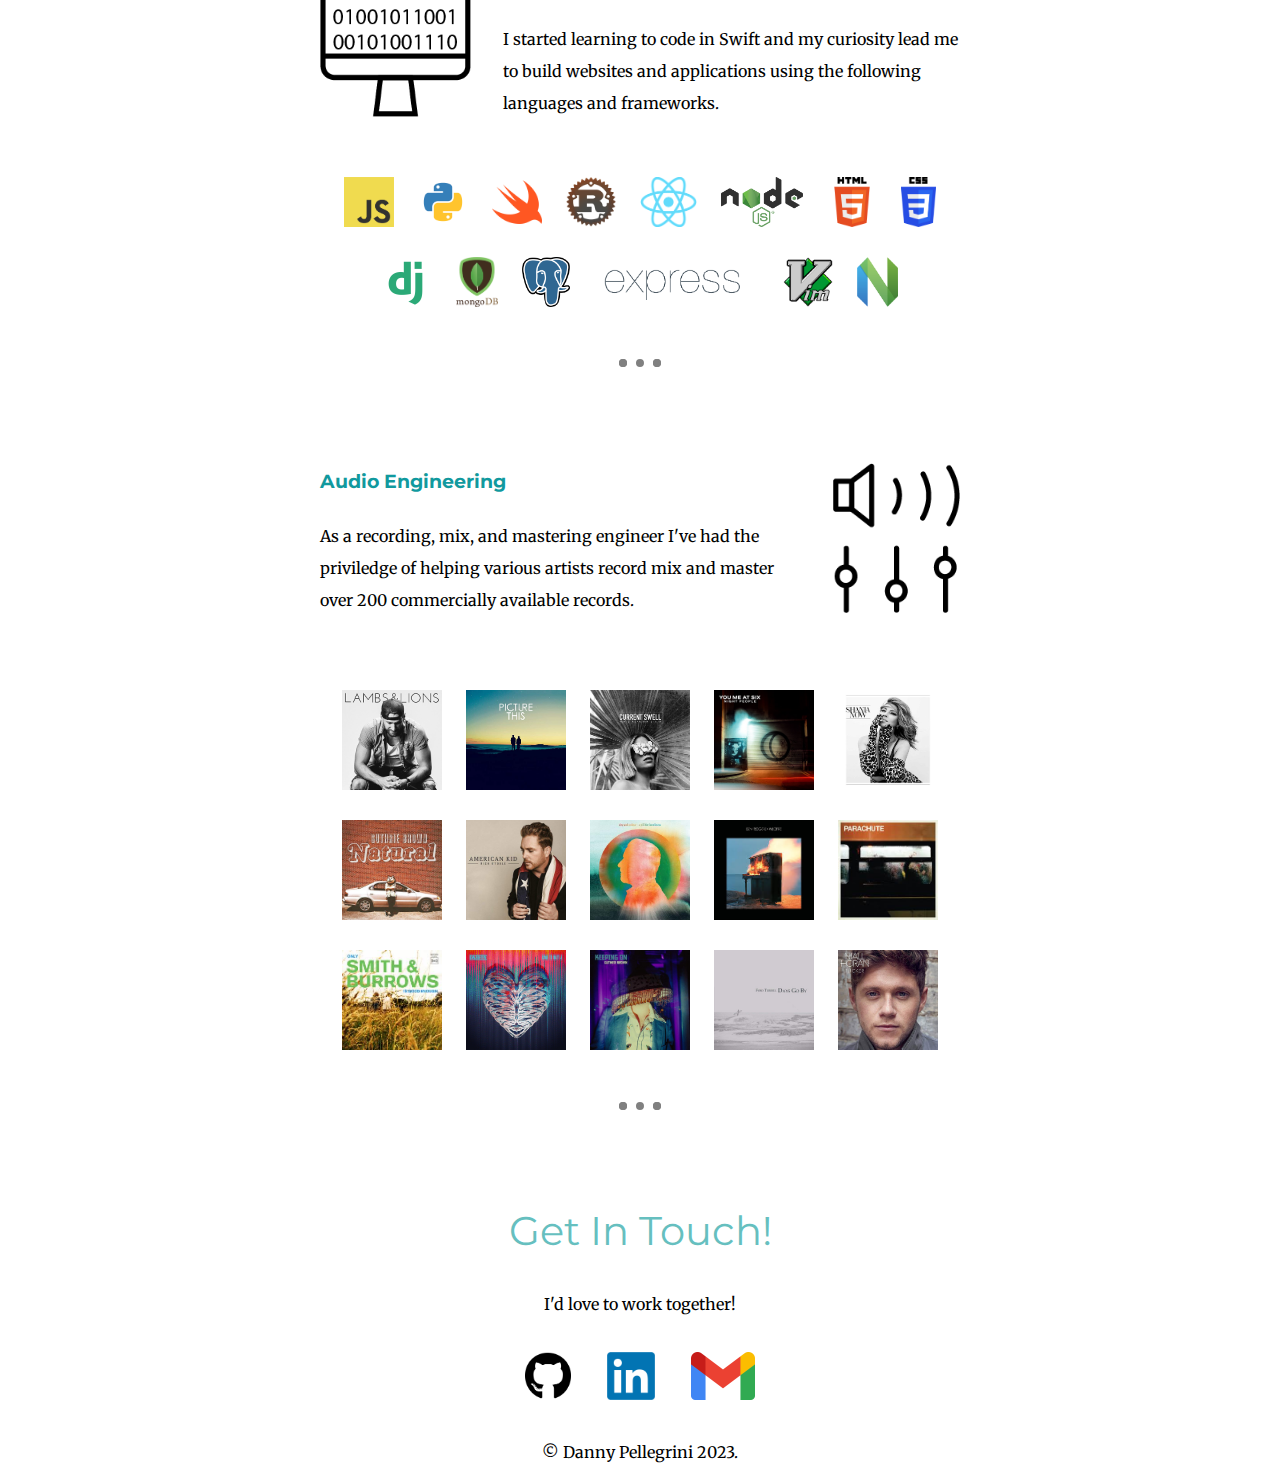
==== commit 73d020bb: "Added Rust to list of skills" ====
--- a/lib/index.html
+++ b/lib/index.html
@@ -4,17 +4,15 @@
   <meta charset="UTF-8">
   <title>Danny Pellegrini Engineering</title>
   <link rel="stylesheet" href="css/styles.css">
-  <link rel="icon" href="images/favicon.ico">
+  <link rel="icon" href="images/fader-favicon.ico">
   <link rel="preconnect" href="https://fonts.googleapis.com">
   <link rel="preconnect" href="https://fonts.gstatic.com" crossorigin>
   <link href="https://fonts.googleapis.com/css2?family=Comfortaa&family=Libre+Baskerville&family=Merriweather&family=Montserrat&family=Noto+Serif&family=Orbitron&family=Roboto+Mono:wght@200;400&display=swap" rel="stylesheet">
 </head>
 <body>
   <div class="top-container">
-    <!-- <img class="top-cloud" src="images/cloud.png" alt="cloud image"> -->
     <h1>Danny Pellegrini</h1>
     <h2>An Engineer Of Sorts<h2>
-    <!-- <img class="bottom-cloud" src="images/cloud.png" alt="cloud image"> -->
     <img id="binary-soundwave" src="images/binary-soundwave.png" alt="binary-sound-wave">
   </div>
   <div class="middle-container">
@@ -44,6 +42,9 @@
           </a>
           <a href="https://www.swift.org/documentation/" target="_blank">
             <img class="skills-image" src="images/skills/swift.png" alt="swift">
+          </a>
+          <a href="https://www.rust-lang.org" target="_blank">
+            <img class="skills-image" src="images/skills/rust.png" alt="rust">
           </a>
           <a href="https://reactjs.org/" target="_blank">
             <img class="skills-image" src="images/skills/react.png" alt="react">
--- a/lib/css/styles.css
+++ b/lib/css/styles.css
@@ -40,6 +40,7 @@
 
 p {
   line-height: 2;
+  font-size: 1rem;
 }
 
 .top-container {
@@ -131,4 +132,4 @@
 .social-media-logos {
   max-height: 3rem;
   margin: 1rem;
-}+}
